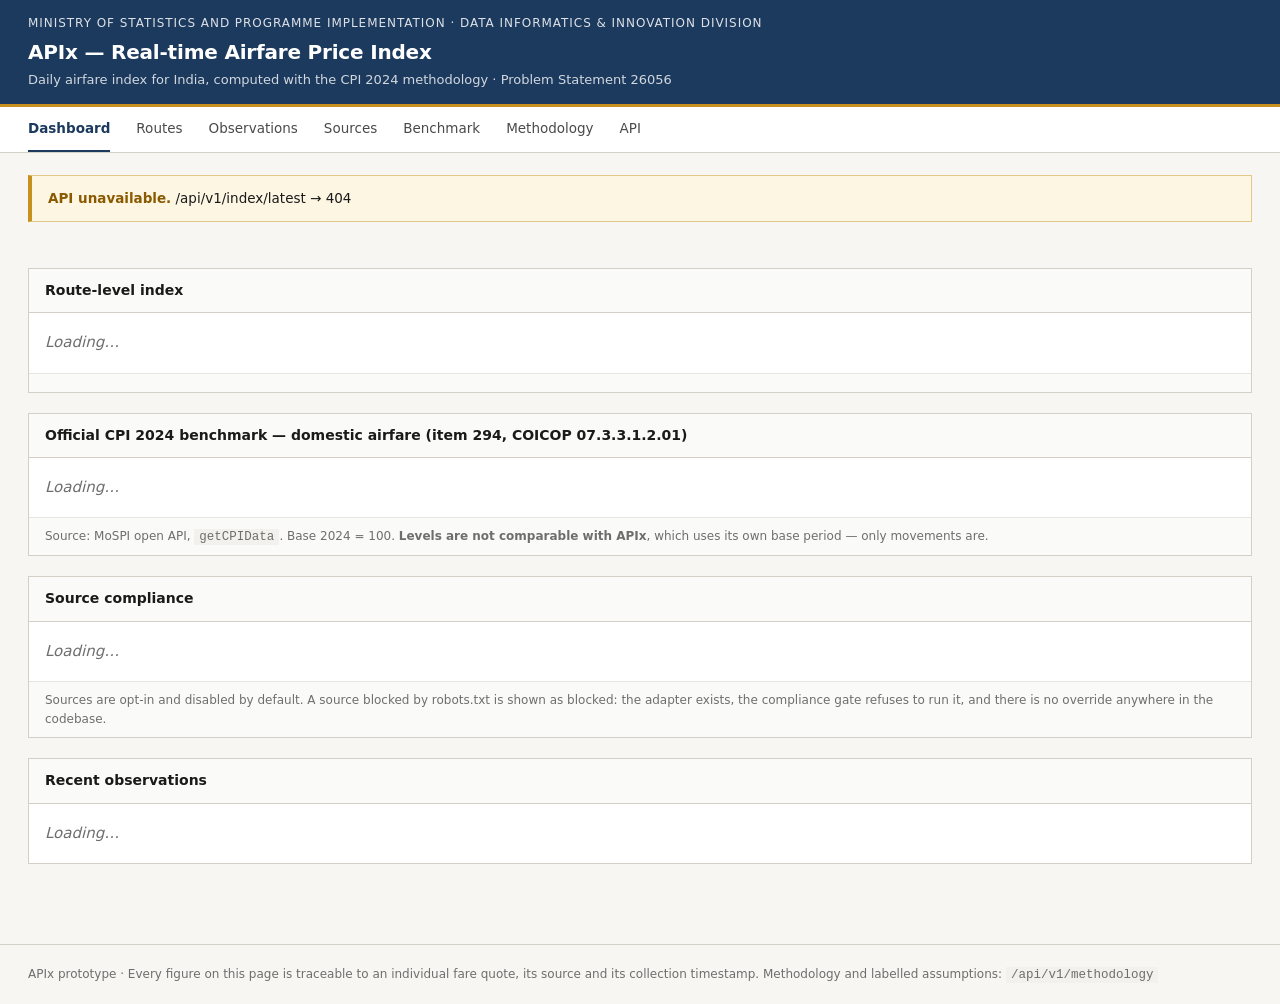
==== apps/api/static/index.html @ 15dad7fa "Phases 8/11/12: weight engine, versioned API, government-style dashboard (714 tests)" ====
<!DOCTYPE html>
<html lang="en">
<head>
<meta charset="utf-8">
<meta name="viewport" content="width=device-width, initial-scale=1">
<title>APIx — Real-time Airfare Price Index | Ministry of Statistics and Programme Implementation</title>
<style>
  :root {
    --ink:        #1a1a1a;
    --ink-soft:   #4a4a4a;
    --ink-faint:  #6e6e6e;
    --rule:       #d4d0c8;
    --rule-soft:  #e8e5df;
    --page:       #f7f6f3;
    --panel:      #ffffff;
    --navy:       #1c3a5e;
    --navy-soft:  #eef2f7;
    --ok:         #1e5e3a;
    --warn:       #8a5a00;
    --warn-bg:    #fdf6e3;
    --stop:       #8a2020;
  }
  * { box-sizing: border-box; }
  body {
    margin: 0;
    background: var(--page);
    color: var(--ink);
    font: 15px/1.55 "Segoe UI", system-ui, -apple-system, sans-serif;
  }
  header.masthead {
    background: var(--navy);
    color: #fff;
    padding: 14px 28px;
    border-bottom: 3px solid #c8901e;
  }
  .masthead .org { font-size: 12px; letter-spacing: .08em; text-transform: uppercase; opacity: .85; }
  .masthead h1 { margin: 4px 0 2px; font-size: 20px; font-weight: 600; letter-spacing: -.01em; }
  .masthead .sub { font-size: 13px; opacity: .8; }
  nav {
    background: var(--panel);
    border-bottom: 1px solid var(--rule);
    padding: 0 28px;
    display: flex; gap: 26px;
    font-size: 13.5px;
  }
  nav a {
    color: var(--ink-soft); text-decoration: none;
    padding: 11px 0; border-bottom: 2px solid transparent;
  }
  nav a.active { color: var(--navy); border-bottom-color: var(--navy); font-weight: 600; }
  main { padding: 22px 28px 60px; max-width: 1280px; }
  .banner {
    background: var(--warn-bg); border: 1px solid #e0c98a;
    border-left: 4px solid #c8901e;
    padding: 12px 16px; margin-bottom: 22px; font-size: 13.5px;
  }
  .banner strong { color: var(--warn); }
  .grid { display: grid; grid-template-columns: repeat(auto-fit, minmax(215px, 1fr)); gap: 14px; margin-bottom: 24px; }
  .stat { background: var(--panel); border: 1px solid var(--rule); padding: 14px 16px; }
  .stat .label { font-size: 11.5px; text-transform: uppercase; letter-spacing: .06em; color: var(--ink-faint); }
  .stat .value { font-size: 27px; font-weight: 600; margin: 6px 0 2px; font-variant-numeric: tabular-nums; }
  .stat .value.muted { font-size: 16px; font-weight: 500; color: var(--ink-faint); }
  .stat .note { font-size: 12px; color: var(--ink-faint); }
  section { background: var(--panel); border: 1px solid var(--rule); margin-bottom: 20px; }
  section > h2 {
    margin: 0; padding: 11px 16px; font-size: 14px; font-weight: 600;
    border-bottom: 1px solid var(--rule); background: #fafaf8;
  }
  section > .body { padding: 14px 16px; }
  table { width: 100%; border-collapse: collapse; font-size: 13.5px; }
  th, td { text-align: left; padding: 7px 16px; border-bottom: 1px solid var(--rule-soft); }
  th { font-size: 11.5px; text-transform: uppercase; letter-spacing: .05em; color: var(--ink-faint); font-weight: 600; background: #fafaf8; }
  td.num { text-align: right; font-variant-numeric: tabular-nums; }
  .tag { display: inline-block; font-size: 11px; padding: 1px 7px; border: 1px solid; letter-spacing: .03em; }
  .tag.sim  { color: var(--warn); border-color: #d8b96a; background: var(--warn-bg); }
  .tag.live { color: var(--ok);   border-color: #a8c8b4; background: #f0f7f2; }
  .tag.off  { color: var(--navy); border-color: #b8c8dc; background: var(--navy-soft); }
  .tag.stop { color: var(--stop); border-color: #d8a8a8; background: #fdf2f2; }
  .meta { font-size: 12px; color: var(--ink-faint); padding: 9px 16px; border-top: 1px solid var(--rule-soft); background: #fafaf8; }
  code { font: 12.5px ui-monospace, Consolas, monospace; background: #f2f1ed; padding: 1px 5px; }
  .empty { color: var(--ink-faint); font-style: italic; padding: 18px 16px; }
  footer { padding: 20px 28px; font-size: 12px; color: var(--ink-faint); border-top: 1px solid var(--rule); }
</style>
</head>
<body>

<header class="masthead">
  <div class="org">Ministry of Statistics and Programme Implementation · Data Informatics &amp; Innovation Division</div>
  <h1>APIx — Real-time Airfare Price Index</h1>
  <div class="sub">Daily airfare index for India, computed with the CPI 2024 methodology · Problem Statement 26056</div>
</header>

<nav>
  <a class="active" href="#">Dashboard</a>
  <a href="/api/v1/index/routes">Routes</a>
  <a href="/api/v1/quotes">Observations</a>
  <a href="/api/v1/sources">Sources</a>
  <a href="/api/v1/benchmark">Benchmark</a>
  <a href="/api/v1/methodology">Methodology</a>
  <a href="/api/docs">API</a>
</nav>

<main>
  <div id="banner"></div>

  <div class="grid" id="stats"></div>

  <section>
    <h2>Route-level index</h2>
    <div id="routes"><div class="empty">Loading…</div></div>
    <div class="meta" id="routes-meta"></div>
  </section>

  <section>
    <h2>Official CPI 2024 benchmark — domestic airfare (item 294, COICOP 07.3.3.1.2.01)</h2>
    <div id="benchmark"><div class="empty">Loading…</div></div>
    <div class="meta">
      Source: MoSPI open API, <code>getCPIData</code>. Base 2024 = 100.
      <strong>Levels are not comparable with APIx</strong>, which uses its own base period —
      only movements are.
    </div>
  </section>

  <section>
    <h2>Source compliance</h2>
    <div id="sources"><div class="empty">Loading…</div></div>
    <div class="meta">
      Sources are opt-in and disabled by default. A source blocked by robots.txt is shown as
      blocked: the adapter exists, the compliance gate refuses to run it, and there is no
      override anywhere in the codebase.
    </div>
  </section>

  <section>
    <h2>Recent observations</h2>
    <div id="quotes"><div class="empty">Loading…</div></div>
  </section>
</main>

<footer>
  APIx prototype · Every figure on this page is traceable to an individual fare quote,
  its source and its collection timestamp. Methodology and labelled assumptions:
  <code>/api/v1/methodology</code>
</footer>

<script>
const money = n => n === null || n === undefined ? "—" : "₹" + Number(n).toLocaleString("en-IN", {maximumFractionDigits: 0});
const idx   = n => n === null || n === undefined ? "—" : Number(n).toFixed(3);
const esc   = s => String(s ?? "—").replace(/[<>&]/g, c => ({"<":"&lt;",">":"&gt;","&":"&amp;"}[c]));

async function get(path) {
  const r = await fetch(path);
  if (!r.ok) throw new Error(path + " → " + r.status);
  return r.json();
}

function provTag(p) {
  const cls = p === "SIMULATED_DEMO" ? "sim" : p === "OFFICIAL_STATISTIC" ? "off" : "live";
  return `<span class="tag ${cls}">${esc(p)}</span>`;
}

function table(cols, rows) {
  if (!rows.length) return '<div class="empty">No records.</div>';
  return `<table><thead><tr>${cols.map(c => `<th${c.num ? ' style="text-align:right"' : ""}>${c.label}</th>`).join("")}</tr></thead>
    <tbody>${rows.map(r => `<tr>${cols.map(c => `<td class="${c.num ? "num" : ""}">${c.render(r)}</td>`).join("")}</tr>`).join("")}</tbody></table>`;
}

async function load() {
  let latest;
  try { latest = await get("/api/v1/index/latest"); }
  catch (e) { document.getElementById("banner").innerHTML =
    `<div class="banner"><strong>API unavailable.</strong> ${esc(e.message)}</div>`; return; }

  const d = latest.data, m = latest.meta;

  if (d.headline_unavailable_reason) {
    document.getElementById("banner").innerHTML =
      `<div class="banner"><strong>No published headline index.</strong> ${esc(d.headline_unavailable_reason)}</div>`;
  }

  document.getElementById("stats").innerHTML = `
    <div class="stat">
      <div class="label">Headline APIx</div>
      <div class="value ${d.headline ? "" : "muted"}">${d.headline ? idx(d.headline.index_value) : "Not published"}</div>
      <div class="note">${d.headline ? "as at " + esc(d.headline.obs_date) : "withheld — see notice above"}</div>
    </div>
    <div class="stat">
      <div class="label">Operating mode</div>
      <div class="value muted">${esc(m.mode)}</div>
      <div class="note">${(m.provenance || []).map(provTag).join(" ")}</div>
    </div>
    <div class="stat">
      <div class="label">Methodology version</div>
      <div class="value muted">${esc(m.methodology_version)}</div>
      <div class="note">Jevons short · Young / Modified Laspeyres</div>
    </div>
    <div class="stat">
      <div class="label">Weight set</div>
      <div class="value muted">${esc(m.weight_set_version)}</div>
      <div class="note">evidence rung shown per route</div>
    </div>`;

  try {
    const r = await get("/api/v1/index/routes?limit=25");
    document.getElementById("routes").innerHTML = table([
      {label: "Date",   render: x => esc(x.obs_date)},
      {label: "Route",  render: x => `<code>${esc(x.route)}</code>`},
      {label: "Index",  num: true, render: x => idx(x.index_value)},
      {label: "Prev",   num: true, render: x => idx(x.previous_index_value)},
      {label: "Move",   num: true, render: x => x.movement === null ? "—" : (x.movement >= 0 ? "+" : "") + idx(x.movement)},
      {label: "Quotes", num: true, render: x => x.input_quote_count},
      {label: "Excl.",  num: true, render: x => x.excluded_count},
      {label: "Imputed",num: true, render: x => x.imputed_count},
    ], r.data);
    document.getElementById("routes-meta").textContent =
      `Methodology ${r.meta.methodology_version ?? "—"} · weight set ${r.meta.weight_set_version ?? "—"} · generated ${r.meta.as_of}`;
  } catch { document.getElementById("routes").innerHTML = '<div class="empty">No index values computed yet.</div>'; }

  try {
    const b = await get("/api/v1/benchmark");
    const series = b.data.series.slice(-12);
    document.getElementById("benchmark").innerHTML = table([
      {label: "Month",     render: x => `${esc(x.month)} ${esc(x.year)}`},
      {label: "Sector",    render: x => esc(x.sector)},
      {label: "Index",     num: true, render: x => Number(x.index).toFixed(2)},
      {label: "YoY %",     num: true, render: x => Number(x.inflation).toFixed(2)},
      {label: "Imputed",   render: x => x.imputation === "Y" ? '<span class="tag sim">Y</span>' : "N"},
    ], series);
  } catch { document.getElementById("benchmark").innerHTML =
      '<div class="empty">Benchmark not fetched. Run <code>scripts/fetch_cpi_airfare_series.py</code>.</div>'; }

  try {
    const s = await get("/api/v1/sources");
    document.getElementById("sources").innerHTML = table([
      {label: "Source",  render: x => esc(x.name)},
      {label: "Tier",    num: true, render: x => x.tier},
      {label: "Access",  render: x => esc(x.transport)},
      {label: "Enabled", render: x => x.enabled ? '<span class="tag live">yes</span>' : '<span class="tag off">no</span>'},
      {label: "Last decision", render: x => x.last_decision
        ? `<span class="tag ${x.last_decision.startsWith("BLOCKED") ? "stop" : "live"}">${esc(x.last_decision)}</span>`
        : "—"},
      {label: "Rule", render: x => esc(x.matched_rule)},
    ], s.data);
  } catch { document.getElementById("sources").innerHTML = '<div class="empty">Unavailable.</div>'; }

  try {
    const q = await get("/api/v1/quotes?limit=20");
    document.getElementById("quotes").innerHTML = table([
      {label: "Date",    render: x => esc(x.collected_date)},
      {label: "Route",   render: x => `<code>${esc(x.route)}</code>`},
      {label: "Bucket",  render: x => esc(x.bucket)},
      {label: "Carrier", render: x => esc(x.carrier)},
      {label: "Flight",  render: x => esc(x.flight_no)},
      {label: "Fare",    num: true, render: x => money(x.total_fare)},
      {label: "Quality", render: x => esc(x.quality_status)},
      {label: "Provenance", render: x => provTag(x.provenance)},
    ], q.data);
  } catch { document.getElementById("quotes").innerHTML = '<div class="empty">No observations collected yet.</div>'; }
}

load();
</script>
</body>
</html>
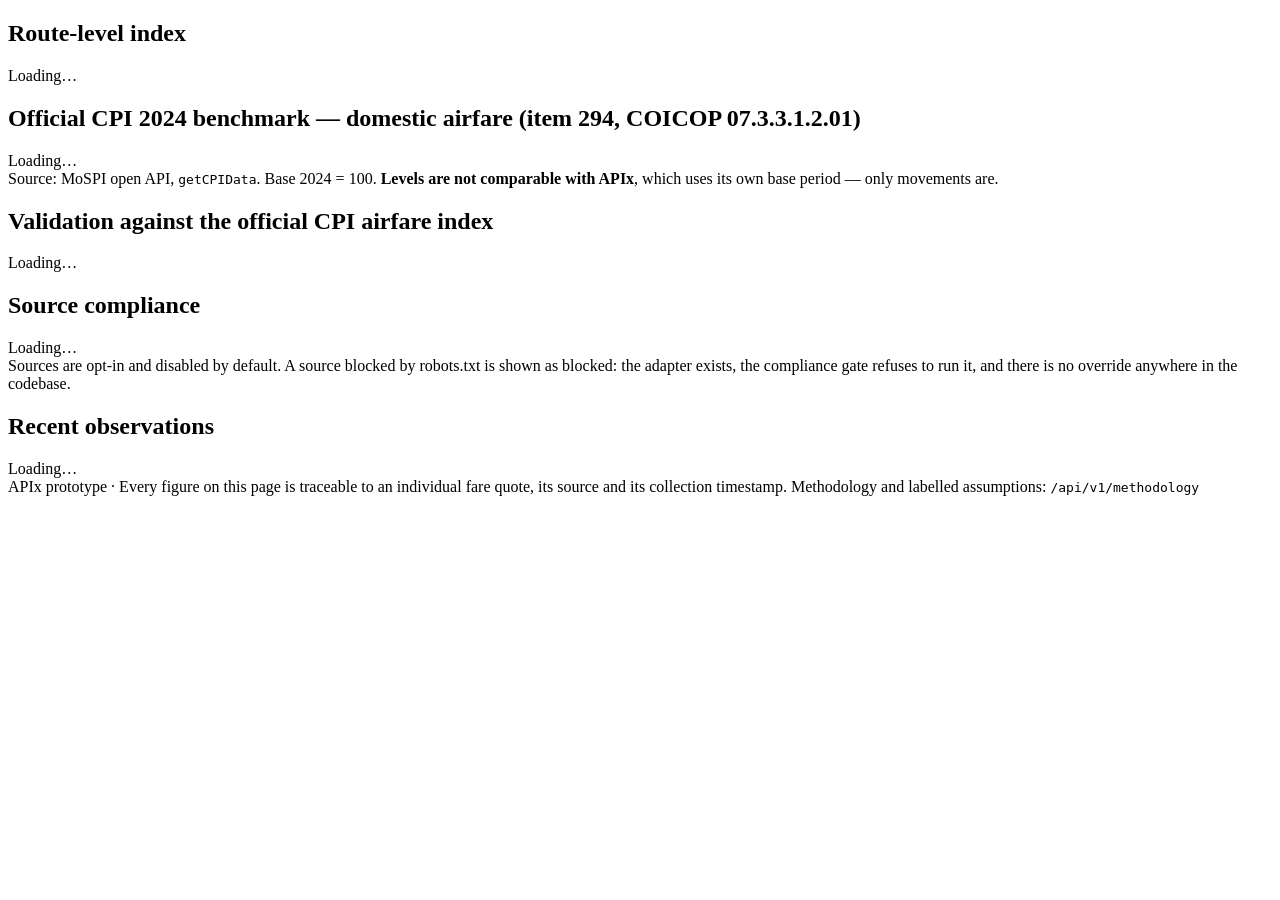
==== commit a641c6b5: "Phases 13/14: route explorer, lead-time profile, shared assets (750 tests)" ====
--- a/apps/api/static/index.html
+++ b/apps/api/static/index.html
@@ -4,101 +4,11 @@
 <meta charset="utf-8">
 <meta name="viewport" content="width=device-width, initial-scale=1">
 <title>APIx — Real-time Airfare Price Index | Ministry of Statistics and Programme Implementation</title>
-<style>
-  :root {
-    --ink:        #1a1a1a;
-    --ink-soft:   #4a4a4a;
-    --ink-faint:  #6e6e6e;
-    --rule:       #d4d0c8;
-    --rule-soft:  #e8e5df;
-    --page:       #f7f6f3;
-    --panel:      #ffffff;
-    --navy:       #1c3a5e;
-    --navy-soft:  #eef2f7;
-    --ok:         #1e5e3a;
-    --warn:       #8a5a00;
-    --warn-bg:    #fdf6e3;
-    --stop:       #8a2020;
-  }
-  * { box-sizing: border-box; }
-  body {
-    margin: 0;
-    background: var(--page);
-    color: var(--ink);
-    font: 15px/1.55 "Segoe UI", system-ui, -apple-system, sans-serif;
-  }
-  header.masthead {
-    background: var(--navy);
-    color: #fff;
-    padding: 14px 28px;
-    border-bottom: 3px solid #c8901e;
-  }
-  .masthead .org { font-size: 12px; letter-spacing: .08em; text-transform: uppercase; opacity: .85; }
-  .masthead h1 { margin: 4px 0 2px; font-size: 20px; font-weight: 600; letter-spacing: -.01em; }
-  .masthead .sub { font-size: 13px; opacity: .8; }
-  nav {
-    background: var(--panel);
-    border-bottom: 1px solid var(--rule);
-    padding: 0 28px;
-    display: flex; gap: 26px;
-    font-size: 13.5px;
-  }
-  nav a {
-    color: var(--ink-soft); text-decoration: none;
-    padding: 11px 0; border-bottom: 2px solid transparent;
-  }
-  nav a.active { color: var(--navy); border-bottom-color: var(--navy); font-weight: 600; }
-  main { padding: 22px 28px 60px; max-width: 1280px; }
-  .banner {
-    background: var(--warn-bg); border: 1px solid #e0c98a;
-    border-left: 4px solid #c8901e;
-    padding: 12px 16px; margin-bottom: 22px; font-size: 13.5px;
-  }
-  .banner strong { color: var(--warn); }
-  .grid { display: grid; grid-template-columns: repeat(auto-fit, minmax(215px, 1fr)); gap: 14px; margin-bottom: 24px; }
-  .stat { background: var(--panel); border: 1px solid var(--rule); padding: 14px 16px; }
-  .stat .label { font-size: 11.5px; text-transform: uppercase; letter-spacing: .06em; color: var(--ink-faint); }
-  .stat .value { font-size: 27px; font-weight: 600; margin: 6px 0 2px; font-variant-numeric: tabular-nums; }
-  .stat .value.muted { font-size: 16px; font-weight: 500; color: var(--ink-faint); }
-  .stat .note { font-size: 12px; color: var(--ink-faint); }
-  section { background: var(--panel); border: 1px solid var(--rule); margin-bottom: 20px; }
-  section > h2 {
-    margin: 0; padding: 11px 16px; font-size: 14px; font-weight: 600;
-    border-bottom: 1px solid var(--rule); background: #fafaf8;
-  }
-  section > .body { padding: 14px 16px; }
-  table { width: 100%; border-collapse: collapse; font-size: 13.5px; }
-  th, td { text-align: left; padding: 7px 16px; border-bottom: 1px solid var(--rule-soft); }
-  th { font-size: 11.5px; text-transform: uppercase; letter-spacing: .05em; color: var(--ink-faint); font-weight: 600; background: #fafaf8; }
-  td.num { text-align: right; font-variant-numeric: tabular-nums; }
-  .tag { display: inline-block; font-size: 11px; padding: 1px 7px; border: 1px solid; letter-spacing: .03em; }
-  .tag.sim  { color: var(--warn); border-color: #d8b96a; background: var(--warn-bg); }
-  .tag.live { color: var(--ok);   border-color: #a8c8b4; background: #f0f7f2; }
-  .tag.off  { color: var(--navy); border-color: #b8c8dc; background: var(--navy-soft); }
-  .tag.stop { color: var(--stop); border-color: #d8a8a8; background: #fdf2f2; }
-  .meta { font-size: 12px; color: var(--ink-faint); padding: 9px 16px; border-top: 1px solid var(--rule-soft); background: #fafaf8; }
-  code { font: 12.5px ui-monospace, Consolas, monospace; background: #f2f1ed; padding: 1px 5px; }
-  .empty { color: var(--ink-faint); font-style: italic; padding: 18px 16px; }
-  footer { padding: 20px 28px; font-size: 12px; color: var(--ink-faint); border-top: 1px solid var(--rule); }
-</style>
+<link rel="stylesheet" href="/static/style.css">
 </head>
 <body>
 
-<header class="masthead">
-  <div class="org">Ministry of Statistics and Programme Implementation · Data Informatics &amp; Innovation Division</div>
-  <h1>APIx — Real-time Airfare Price Index</h1>
-  <div class="sub">Daily airfare index for India, computed with the CPI 2024 methodology · Problem Statement 26056</div>
-</header>
-
-<nav>
-  <a class="active" href="#">Dashboard</a>
-  <a href="/api/v1/index/routes">Routes</a>
-  <a href="/api/v1/quotes">Observations</a>
-  <a href="/api/v1/sources">Sources</a>
-  <a href="/api/v1/benchmark">Benchmark</a>
-  <a href="/api/v1/methodology">Methodology</a>
-  <a href="/api/docs">API</a>
-</nav>
+<div id="chrome"></div>
 
 <main>
   <div id="banner"></div>
@@ -119,6 +29,12 @@
       <strong>Levels are not comparable with APIx</strong>, which uses its own base period —
       only movements are.
     </div>
+  </section>
+
+  <section>
+    <h2>Validation against the official CPI airfare index</h2>
+    <div id="backtest"><div class="empty">Loading…</div></div>
+    <div class="meta" id="backtest-meta"></div>
   </section>
 
   <section>
@@ -143,28 +59,9 @@
   <code>/api/v1/methodology</code>
 </footer>
 
+<script src="/static/apix.js"></script>
 <script>
-const money = n => n === null || n === undefined ? "—" : "₹" + Number(n).toLocaleString("en-IN", {maximumFractionDigits: 0});
-const idx   = n => n === null || n === undefined ? "—" : Number(n).toFixed(3);
-const esc   = s => String(s ?? "—").replace(/[<>&]/g, c => ({"<":"&lt;",">":"&gt;","&":"&amp;"}[c]));
-
-async function get(path) {
-  const r = await fetch(path);
-  if (!r.ok) throw new Error(path + " → " + r.status);
-  return r.json();
-}
-
-function provTag(p) {
-  const cls = p === "SIMULATED_DEMO" ? "sim" : p === "OFFICIAL_STATISTIC" ? "off" : "live";
-  return `<span class="tag ${cls}">${esc(p)}</span>`;
-}
-
-function table(cols, rows) {
-  if (!rows.length) return '<div class="empty">No records.</div>';
-  return `<table><thead><tr>${cols.map(c => `<th${c.num ? ' style="text-align:right"' : ""}>${c.label}</th>`).join("")}</tr></thead>
-    <tbody>${rows.map(r => `<tr>${cols.map(c => `<td class="${c.num ? "num" : ""}">${c.render(r)}</td>`).join("")}</tr>`).join("")}</tbody></table>`;
-}
-
+document.getElementById("chrome").innerHTML = masthead("/");
 async function load() {
   let latest;
   try { latest = await get("/api/v1/index/latest"); }
@@ -230,6 +127,42 @@
       '<div class="empty">Benchmark not fetched. Run <code>scripts/fetch_cpi_airfare_series.py</code>.</div>'; }
 
   try {
+    const b = await get("/api/v1/backtest");
+    const d2 = b.data;
+    let html = "";
+    if (!d2.sufficient) {
+      html += `<div class="banner" style="margin:0 16px 12px"><strong>No comparison reported.</strong> ${esc(d2.limitation)}</div>`;
+    }
+    html += table([
+      {label: "Series",   render: x => x.k},
+      {label: "Coverage", render: x => esc(x.range)},
+      {label: "Months",   num: true, render: x => x.months},
+    ], [
+      {k: "APIx (" + esc(d2.apix.series) + ")", range: d2.apix.range, months: d2.apix.months},
+      {k: "Official CPI 2024 airfare, item 294", range: d2.benchmark.range, months: d2.benchmark.months},
+    ]);
+    if (d2.aligned_months.length) {
+      html += table([
+        {label: "Month",       render: x => esc(x.month)},
+        {label: "APIx %",      num: true, render: x => x.apix_movement_pct.toFixed(2)},
+        {label: "CPI %",       num: true, render: x => x.benchmark_movement_pct.toFixed(2)},
+        {label: "Error",       num: true, render: x => x.error.toFixed(2)},
+        {label: "Same direction", render: x => x.same_direction ? "yes" : "no"},
+      ], d2.aligned_months);
+    }
+    if (d2.metrics) {
+      html += table([
+        {label: "MAE (pct points)",  num: true, render: x => x.mae_pct_points.toFixed(3)},
+        {label: "RMSE (pct points)", num: true, render: x => x.rmse_pct_points.toFixed(3)},
+        {label: "Directional agreement", num: true, render: x => x.directional_agreement_pct.toFixed(1) + "%"},
+      ], [d2.metrics]);
+    }
+    document.getElementById("backtest").innerHTML = html;
+    document.getElementById("backtest-meta").textContent = d2.ps_requirement_note;
+  } catch (e) { document.getElementById("backtest").innerHTML =
+      `<div class="empty">Benchmark not available. Run <code>scripts/fetch_cpi_airfare_series.py</code>.</div>`; }
+
+  try {
     const s = await get("/api/v1/sources");
     document.getElementById("sources").innerHTML = table([
       {label: "Source",  render: x => esc(x.name)},
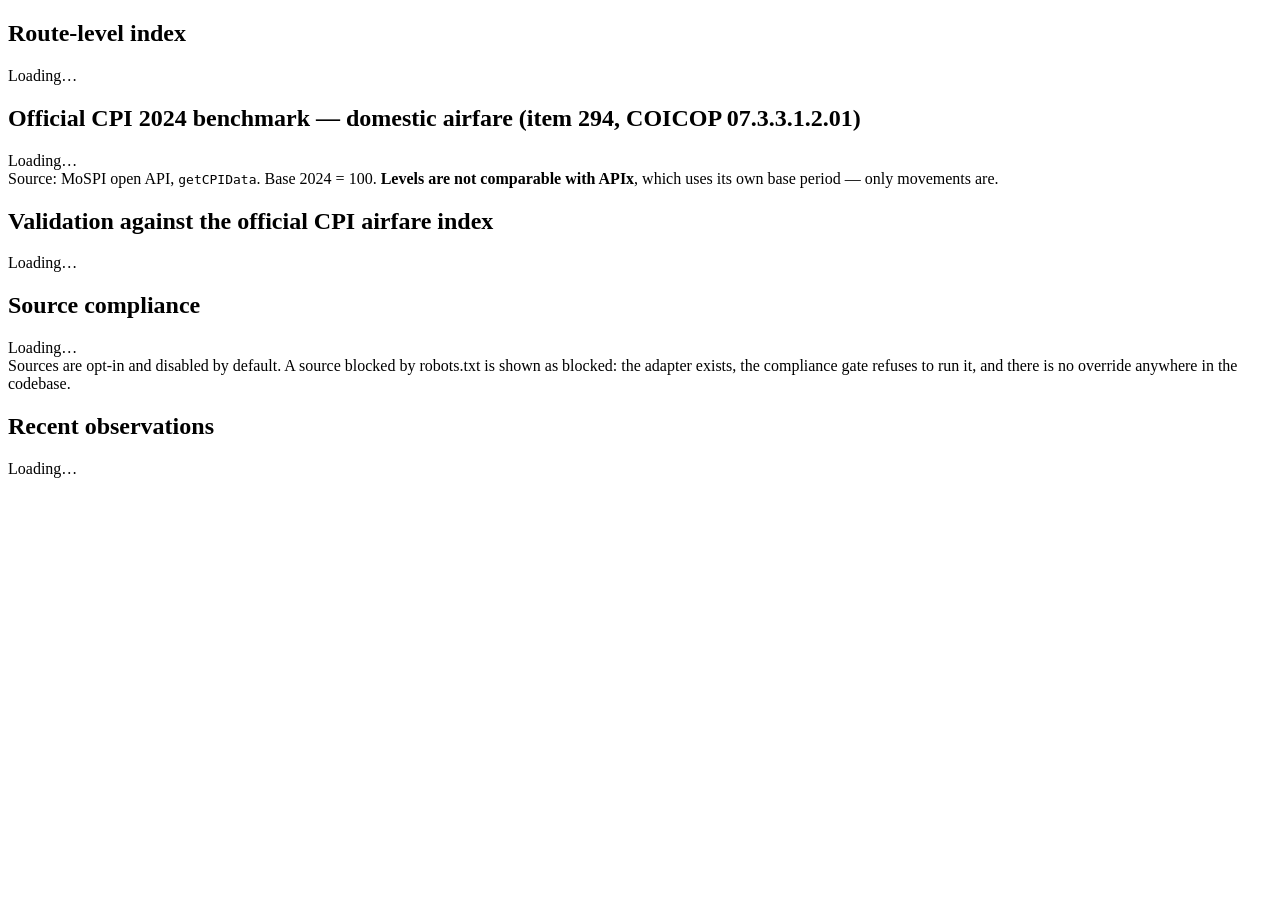
==== commit 87fef15e: "Updated UI" ====
--- a/apps/api/static/index.html
+++ b/apps/api/static/index.html
@@ -10,7 +10,7 @@
 
 <div id="chrome"></div>
 
-<main>
+<main id="main">
   <div id="banner"></div>
 
   <div class="grid" id="stats"></div>
@@ -53,15 +53,11 @@
   </section>
 </main>
 
-<footer>
-  APIx prototype · Every figure on this page is traceable to an individual fare quote,
-  its source and its collection timestamp. Methodology and labelled assumptions:
-  <code>/api/v1/methodology</code>
-</footer>
+<div id="gov-footer"></div>
 
 <script src="/static/apix.js"></script>
 <script>
-document.getElementById("chrome").innerHTML = masthead("/");
+initChrome("/", document.body.dataset.updated);
 async function load() {
   let latest;
   try { latest = await get("/api/v1/index/latest"); }
@@ -192,6 +188,16 @@
 }
 
 load();
+
+// The footer's "last updated" is the API's as_of, not a date typed into HTML.
+// A stale hardcoded timestamp on a statistics portal is worse than none.
+get("/api/v1/health").then(() => get("/api/v1/index/latest"))
+  .then(r => {
+    const slot = document.getElementById("gov-footer");
+    if (slot) slot.innerHTML = govFooter(
+      (r.meta.as_of || "").replace("T", " ").slice(0, 19) + " UTC");
+  })
+  .catch(() => {});
 </script>
 </body>
 </html>
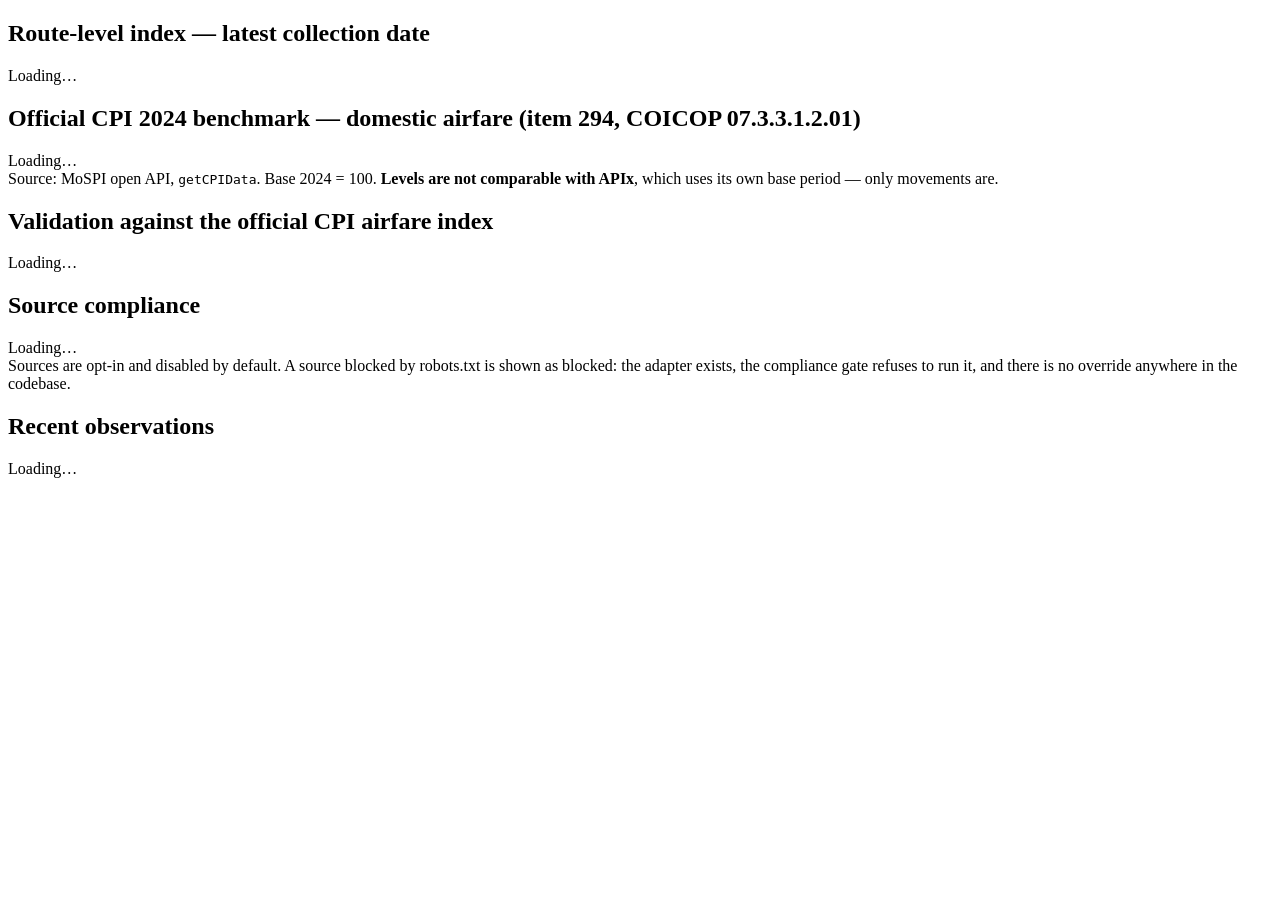
==== commit a7ca7013: "Methodology 1.1.0: flag extreme observations rather than reject them" ====
--- a/apps/api/static/index.html
+++ b/apps/api/static/index.html
@@ -16,7 +16,7 @@
   <div class="grid" id="stats"></div>
 
   <section>
-    <h2>Route-level index</h2>
+    <h2>Route-level index &mdash; latest collection date</h2>
     <div id="routes"><div class="empty">Loading…</div></div>
     <div class="meta" id="routes-meta"></div>
   </section>
@@ -94,7 +94,12 @@
     </div>`;
 
   try {
-    const r = await get("/api/v1/index/routes?limit=25");
+    const r = await get("/api/v1/index/routes?limit=200");
+    // Latest date only. Showing several days at once mixed 50 rows together and
+    // made a route's movement impossible to read at a glance; the full history
+    // is a click away on the Route Explorer.
+    const latest = r.data.length ? r.data[0].obs_date : null;
+    r.data = r.data.filter(x => x.obs_date === latest);
     document.getElementById("routes").innerHTML = table([
       {label: "Date",   render: x => esc(x.obs_date)},
       {label: "Route",  render: x => `<code>${esc(x.route)}</code>`},
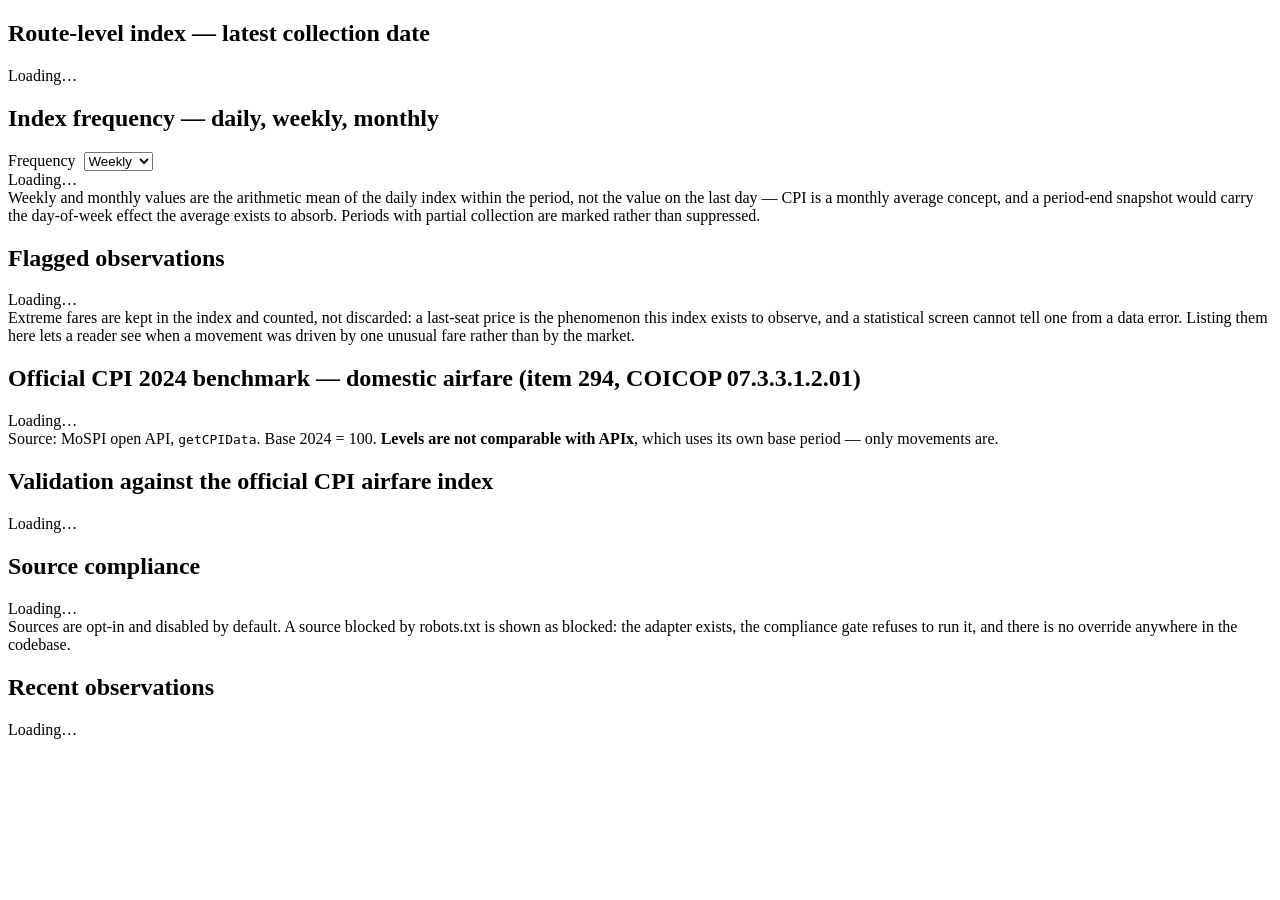
==== commit b206693f: "Phase 30: deployment, evidence pack, continuous scheduler" ====
--- a/apps/api/static/index.html
+++ b/apps/api/static/index.html
@@ -19,6 +19,37 @@
     <h2>Route-level index &mdash; latest collection date</h2>
     <div id="routes"><div class="empty">Loading…</div></div>
     <div class="meta" id="routes-meta"></div>
+  </section>
+
+  <section>
+    <h2>Index frequency &mdash; daily, weekly, monthly</h2>
+    <div class="body">
+      <label for="freq">Frequency&nbsp;</label>
+      <select id="freq">
+        <option value="D">Daily</option>
+        <option value="W" selected>Weekly</option>
+        <option value="M">Monthly</option>
+      </select>
+    </div>
+    <div id="freq-series"><div class="empty">Loading…</div></div>
+    <div class="meta">
+      Weekly and monthly values are the arithmetic mean of the daily index within
+      the period, not the value on the last day &mdash; CPI is a monthly average
+      concept, and a period-end snapshot would carry the day-of-week effect the
+      average exists to absorb. Periods with partial collection are marked rather
+      than suppressed.
+    </div>
+  </section>
+
+  <section>
+    <h2>Flagged observations</h2>
+    <div id="anomalies"><div class="empty">Loading…</div></div>
+    <div class="meta">
+      Extreme fares are kept in the index and counted, not discarded: a last-seat
+      price is the phenomenon this index exists to observe, and a statistical
+      screen cannot tell one from a data error. Listing them here lets a reader
+      see when a movement was driven by one unusual fare rather than by the market.
+    </div>
   </section>
 
   <section>
@@ -114,6 +145,47 @@
       `Methodology ${r.meta.methodology_version ?? "—"} · weight set ${r.meta.weight_set_version ?? "—"} · generated ${r.meta.as_of}`;
   } catch { document.getElementById("routes").innerHTML = '<div class="empty">No index values computed yet.</div>'; }
 
+  async function loadFrequency(freq) {
+    try {
+      const f = await get("/api/v1/index/frequency?freq=" + freq);
+      document.getElementById("freq-series").innerHTML = table([
+        {label: "Period", render: x => esc(x.period)},
+        {label: "Index", num: true, render: x => idx(x.index_value)},
+        {label: "Change", num: true, render: x =>
+          x.movement_pct === null ? "—" : pct(x.movement_pct)},
+        {label: "Days observed", num: true, render: x =>
+          `${x.days_observed} / ${x.days_in_period}`},
+        {label: "Coverage", render: x => x.is_complete
+          ? '<span class="tag live">complete</span>'
+          : `<span class="tag sim">partial ${idx(x.coverage_pct, 1)}%</span>`},
+      ], f.data.series.slice().reverse());
+    } catch {
+      document.getElementById("freq-series").innerHTML =
+        '<div class="empty">No index computed yet.</div>';
+    }
+  }
+  const freqSelect = document.getElementById("freq");
+  freqSelect.addEventListener("change", () => loadFrequency(freqSelect.value));
+  await loadFrequency(freqSelect.value);
+
+  try {
+    const a = await get("/api/v1/anomalies?limit=15");
+    document.getElementById("anomalies").innerHTML = a.data.length
+      ? table([
+          {label: "Date", render: x => esc(x.collected_date)},
+          {label: "Route", render: x => `<code>${esc(x.route)}</code>`},
+          {label: "Carrier", render: x => esc(x.carrier)},
+          {label: "Flight", render: x => esc(x.flight_no)},
+          {label: "Fare", num: true, render: x => money(x.total_fare)},
+          {label: "Rule", render: x => `<span class="tag sim">${esc(x.rule)}</span>`},
+          {label: "Kept in index", render: x =>
+            x.action === "REJECT" ? "no" : "yes"},
+        ], a.data)
+      : '<div class="empty">No observation has been flagged.</div>';
+  } catch {
+    document.getElementById("anomalies").innerHTML = '<div class="empty">Unavailable.</div>';
+  }
+
   try {
     const b = await get("/api/v1/benchmark");
     const series = b.data.series.slice(-12);
